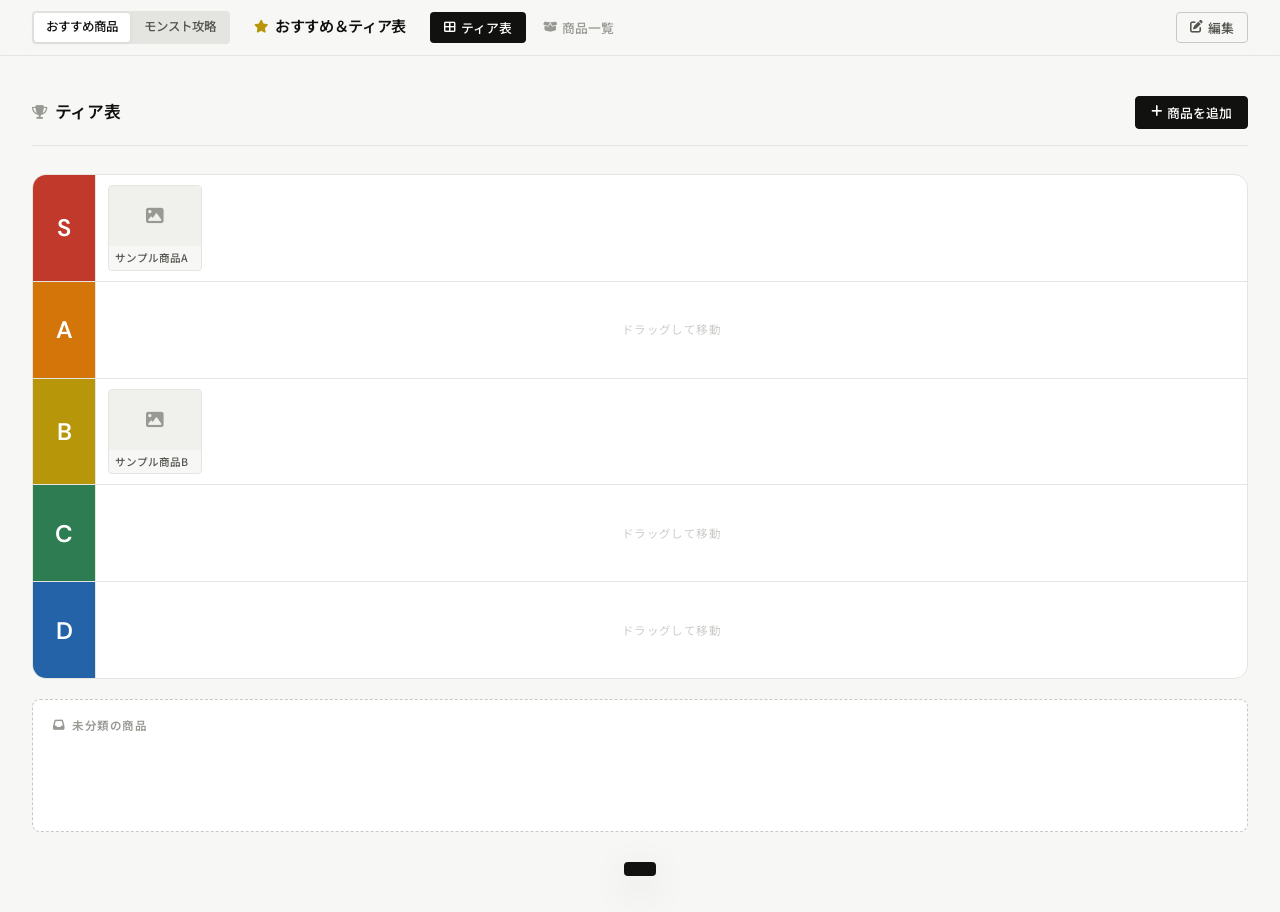
==== code_sandbox_light_a722cb25_1775783332/index.html @ 85e15983 "Add files via upload アップロード" ====
<!DOCTYPE html>
<html lang="ja">
<head>
  <meta charset="UTF-8" />
  <meta name="viewport" content="width=device-width, initial-scale=1.0" />
  <meta name="robots" content="noindex, nofollow, noarchive, nosnippet" />
  <meta name="googlebot" content="noindex, nofollow" />
  <title>おすすめ商品・ティア表</title>
  <link rel="stylesheet" href="css/style.css" />
  <link rel="preconnect" href="https://fonts.googleapis.com">
  <link href="https://fonts.googleapis.com/css2?family=DM+Sans:wght@300;400;500;600&family=Noto+Sans+JP:wght@300;400;500;600;700&display=swap" rel="stylesheet">
  <link rel="stylesheet" href="https://cdn.jsdelivr.net/npm/@fortawesome/fontawesome-free@6.4.0/css/all.min.css">
</head>
<body>

<!-- ===== ヘッダー（1つに統合） ===== -->
<header class="site-header">
  <div class="header-inner">

    <!-- サイト切り替えタブ -->
    <div class="site-tabs">
      <a href="index.html" class="site-tab active">おすすめ商品</a>
      <a href="monst.html" class="site-tab">モンスト攻略</a>
    </div>

    <!-- ロゴ -->
    <div class="header-logo">
      <i class="fas fa-star"></i>
      <span class="logo-text">おすすめ＆ティア表</span>
    </div>

    <!-- ビュー切り替えナビ -->
    <nav class="header-nav">
      <button class="nav-btn active" data-view="tier">
        <i class="fas fa-th-large"></i> ティア表
      </button>
      <button class="nav-btn" data-view="products">
        <i class="fas fa-box-open"></i> 商品一覧
      </button>
    </nav>

    <!-- 編集ボタン -->
    <div class="header-actions">
      <button id="btn-edit-mode" class="btn-toggle-edit" title="編集モード切替">
        <i class="fas fa-edit"></i> 編集
      </button>
    </div>
  </div>
</header>

<!-- ===== メインコンテンツ ===== -->
<main class="main-content">

  <!-- ======= ティア表ビュー ======= -->
  <section id="view-tier" class="view active">
    <div class="view-header">
      <h1 class="view-title"><i class="fas fa-trophy"></i> ティア表</h1>
      <div class="view-actions" id="tier-edit-actions">
        <button id="btn-add-tier-item" class="btn-primary">
          <i class="fas fa-plus"></i> 商品を追加
        </button>
      </div>
    </div>

    <div id="tier-board" class="tier-board">
      <div class="tier-loading">
        <i class="fas fa-spinner fa-spin"></i> 読み込み中...
      </div>
    </div>

    <!-- 未分類エリア -->
    <div id="tier-unassigned" class="tier-unassigned">
      <h3 class="unassigned-title"><i class="fas fa-inbox"></i> 未分類の商品</h3>
      <div id="unassigned-items" class="unassigned-items" data-tier="未分類"></div>
    </div>
  </section>

  <!-- ======= 商品一覧ビュー ======= -->
  <section id="view-products" class="view">
    <div class="view-header">
      <h1 class="view-title"><i class="fas fa-box-open"></i> おすすめ商品一覧</h1>
      <div class="view-actions">
        <div class="search-wrap">
          <i class="fas fa-search search-icon"></i>
          <input type="text" id="product-search" class="search-input" placeholder="商品を検索..." />
        </div>
        <div id="product-edit-actions">
          <button id="btn-add-product" class="btn-primary">
            <i class="fas fa-plus"></i> 商品を追加
          </button>
        </div>
      </div>
    </div>

    <div class="filter-bar">
      <span class="filter-label">カテゴリ：</span>
      <div id="category-filters" class="filter-chips">
        <button class="chip active" data-cat="all">すべて</button>
      </div>
    </div>

    <div id="products-grid" class="products-grid">
      <div class="tier-loading">
        <i class="fas fa-spinner fa-spin"></i> 読み込み中...
      </div>
    </div>
  </section>

</main>

<!-- ===== モーダル：商品追加/編集 ===== -->
<div id="modal-product" class="modal-overlay">
  <div class="modal-box">
    <div class="modal-header">
      <h2 id="modal-title" class="modal-title">商品を追加</h2>
      <button class="modal-close" id="btn-modal-close"><i class="fas fa-times"></i></button>
    </div>
    <form id="form-product" class="modal-form">
      <input type="hidden" id="field-id" />

      <div class="form-row">
        <label class="form-label">商品名 <span class="required">*</span></label>
        <input type="text" id="field-name" class="form-input" placeholder="商品名を入力" required />
      </div>

      <div class="form-row">
        <label class="form-label">説明</label>
        <textarea id="field-description" class="form-textarea" placeholder="商品の説明を入力" rows="3"></textarea>
      </div>

      <div class="form-row-2col">
        <div class="form-row">
          <label class="form-label">価格</label>
          <input type="text" id="field-price" class="form-input" placeholder="例：¥3,980" />
        </div>
        <div class="form-row">
          <label class="form-label">カテゴリ</label>
          <input type="text" id="field-category" class="form-input" placeholder="例：ガジェット" />
        </div>
      </div>

      <div class="form-row">
        <label class="form-label">画像URL</label>
        <input type="url" id="field-image-url" class="form-input" placeholder="https://..." />
        <div id="image-preview" class="image-preview-wrap">
          <img id="preview-img" src="" alt="プレビュー" />
        </div>
      </div>

      <div class="form-row">
        <label class="form-label">購入リンク</label>
        <input type="url" id="field-link" class="form-input" placeholder="https://..." />
      </div>

      <div class="form-row">
        <label class="form-label">ティアランク</label>
        <div class="tier-selector" id="tier-selector">
          <button type="button" class="tier-btn" data-tier="S">S</button>
          <button type="button" class="tier-btn" data-tier="A">A</button>
          <button type="button" class="tier-btn" data-tier="B">B</button>
          <button type="button" class="tier-btn" data-tier="C">C</button>
          <button type="button" class="tier-btn" data-tier="D">D</button>
          <button type="button" class="tier-btn active" data-tier="未分類">未分類</button>
        </div>
      </div>

      <div class="form-row">
        <label class="form-label">タグ（カンマ区切り）</label>
        <input type="text" id="field-tags" class="form-input" placeholder="例：おすすめ, 人気, コスパ良好" />
      </div>

      <div class="modal-footer">
        <button type="button" class="btn-secondary" id="btn-cancel-modal">キャンセル</button>
        <button type="submit" class="btn-primary" id="btn-save-product">
          <i class="fas fa-save"></i> 保存する
        </button>
      </div>
    </form>
  </div>
</div>

<!-- ===== 商品詳細モーダル ===== -->
<div id="modal-detail" class="modal-overlay">
  <div class="modal-box modal-detail-box">
    <div class="modal-header">
      <h2 id="detail-title" class="modal-title">商品詳細</h2>
      <button class="modal-close" id="btn-detail-close"><i class="fas fa-times"></i></button>
    </div>
    <div id="detail-content" class="detail-content">
      <!-- JS で動的挿入 -->
    </div>
  </div>
</div>

<!-- ===== 削除確認ダイアログ ===== -->
<div id="modal-confirm" class="modal-overlay">
  <div class="modal-box modal-confirm-box">
    <div class="modal-header">
      <h2 class="modal-title"><i class="fas fa-exclamation-triangle" style="color:#e74c3c;"></i> 削除確認</h2>
    </div>
    <p id="confirm-message" class="confirm-message">この商品を削除しますか？</p>
    <div class="modal-footer">
      <button class="btn-secondary" id="btn-confirm-cancel">キャンセル</button>
      <button class="btn-danger" id="btn-confirm-ok">
        <i class="fas fa-trash"></i> 削除する
      </button>
    </div>
  </div>
</div>

<!-- ===== トースト通知 ===== -->
<div id="toast" class="toast"></div>

<script src="js/app.js"></script>
</body>
</html>
---- code_sandbox_light_a722cb25_1775783332/css/style.css ----
/* ============================================================
   おすすめ商品・ティア表 — style.css  (Monochrome Minimal)
   ============================================================ */

:root {
  --bg:           #f7f7f5;
  --bg-card:      #ffffff;
  --bg-sub:       #f0f0ed;
  --border:       #e4e4e0;
  --border-dark:  #c8c8c4;
  --ink:          #111110;
  --ink-2:        #555550;
  --ink-3:        #999994;
  --accent-light: rgba(17,17,16,0.06);
  --danger:       #d63636;
  --danger-hover: #b82e2e;
  --success:      #2e8b5a;
  --tier-s:            #c0392b;
  --tier-a:            #d4750a;
  --tier-b:            #b8960a;
  --tier-c:            #2e7d52;
  --tier-d:            #2563a8;
  --tier-unclassified: #888884;
  --radius-sm: 4px;
  --radius-md: 8px;
  --radius-lg: 14px;
  --shadow-sm: 0 1px 4px rgba(0,0,0,0.07);
  --shadow-md: 0 4px 16px rgba(0,0,0,0.10);
  --shadow-lg: 0 12px 40px rgba(0,0,0,0.14);
  --font-display: 'DM Sans','Noto Sans JP',sans-serif;
  --font:         'Noto Sans JP','DM Sans',sans-serif;
  --transition: 0.18s ease;
}

*, *::before, *::after { box-sizing: border-box; margin: 0; padding: 0; }
html { scroll-behavior: smooth; }
body {
  font-family: var(--font);
  background: var(--bg);
  color: var(--ink);
  min-height: 100vh;
  line-height: 1.65;
  -webkit-font-smoothing: antialiased;
}
::-webkit-scrollbar { width: 5px; height: 5px; }
::-webkit-scrollbar-track { background: transparent; }
::-webkit-scrollbar-thumb { background: var(--border-dark); border-radius: 99px; }

/* ── ヘッダー ── */
.site-header {
  position: sticky; top: 0; z-index: 100;
  background: rgba(247,247,245,0.9);
  backdrop-filter: blur(16px);
  -webkit-backdrop-filter: blur(16px);
  border-bottom: 1px solid var(--border);
  height: 56px; padding: 0 2rem;
}
.header-inner {
  max-width: 1320px; margin: 0 auto; height: 100%;
  display: flex; align-items: center; gap: 1.5rem;
}
.site-tabs {
  display: flex; gap: 2px;
  background: var(--border); border-radius: var(--radius-sm); padding: 2px;
}
.site-tab {
  text-decoration: none; color: var(--ink-2);
  padding: 4px 12px; border-radius: 3px;
  font-size: 0.78rem; font-weight: 500; font-family: var(--font-display);
  transition: all var(--transition);
}
.site-tab.active { background: var(--bg-card); color: var(--ink); box-shadow: var(--shadow-sm); }
.site-tab:hover:not(.active) { color: var(--ink); }

.header-logo {
  display: flex; align-items: center; gap: 0.45rem;
  font-family: var(--font-display); font-size: 0.95rem;
  font-weight: 600; color: var(--ink); letter-spacing: -0.02em; white-space: nowrap;
}
.header-logo .fa-star { color: var(--tier-b); font-size: 0.8rem; }

.header-nav { display: flex; gap: 3px; flex: 1; }
.nav-btn {
  padding: 5px 13px; border: 1px solid transparent; background: transparent;
  color: var(--ink-3); border-radius: var(--radius-sm);
  font-size: 0.8rem; font-family: var(--font-display); font-weight: 500;
  cursor: pointer; transition: all var(--transition);
  display: flex; align-items: center; gap: 5px;
}
.nav-btn i { font-size: 0.72rem; }
.nav-btn:hover { color: var(--ink); background: var(--accent-light); }
.nav-btn.active { background: var(--ink); color: #fff; }

.header-actions { margin-left: auto; }
.btn-toggle-edit {
  padding: 5px 13px; background: transparent;
  border: 1px solid var(--border-dark); color: var(--ink-2);
  border-radius: var(--radius-sm); font-family: var(--font-display);
  font-size: 0.8rem; font-weight: 500; cursor: pointer;
  transition: all var(--transition); display: flex; align-items: center; gap: 5px;
}
.btn-toggle-edit:hover { border-color: var(--ink); color: var(--ink); }
.btn-toggle-edit.active { background: var(--ink); border-color: var(--ink); color: #fff; }

/* ── メイン ── */
.main-content { max-width: 1320px; margin: 0 auto; padding: 2.5rem 2rem 5rem; }

/* ── ビュー ── */
.view { display: none; }
.view.active { display: block; }
.view-header {
  display: flex; align-items: center; justify-content: space-between;
  flex-wrap: wrap; gap: 1rem; margin-bottom: 1.75rem;
  padding-bottom: 1rem; border-bottom: 1px solid var(--border);
}
.view-title {
  font-family: var(--font-display); font-size: 1.05rem;
  font-weight: 600; color: var(--ink); letter-spacing: -0.02em;
  display: flex; align-items: center; gap: 0.5rem;
}
.view-title i { color: var(--ink-3); font-size: 0.85rem; }
.view-actions { display: flex; align-items: center; gap: 0.5rem; flex-wrap: wrap; }

/* ── ボタン ── */
.btn-primary {
  padding: 6px 15px; background: var(--ink); color: #fff;
  border: 1px solid var(--ink); border-radius: var(--radius-sm);
  font-family: var(--font-display); font-size: 0.8rem; font-weight: 500;
  cursor: pointer; transition: all var(--transition);
  display: inline-flex; align-items: center; gap: 5px;
}
.btn-primary:hover { background: #333; border-color: #333; }
.btn-secondary {
  padding: 6px 15px; background: transparent; color: var(--ink-2);
  border: 1px solid var(--border-dark); border-radius: var(--radius-sm);
  font-family: var(--font-display); font-size: 0.8rem; font-weight: 500;
  cursor: pointer; transition: all var(--transition);
}
.btn-secondary:hover { border-color: var(--ink); color: var(--ink); }
.btn-danger {
  padding: 6px 15px; background: var(--danger); color: #fff;
  border: 1px solid var(--danger); border-radius: var(--radius-sm);
  font-family: var(--font-display); font-size: 0.8rem; font-weight: 500;
  cursor: pointer; transition: all var(--transition);
  display: inline-flex; align-items: center; gap: 5px;
}
.btn-danger:hover { background: var(--danger-hover); border-color: var(--danger-hover); }

/* ── ローディング ── */
.tier-loading { text-align: center; color: var(--ink-3); padding: 4rem; font-size: 0.85rem; }

/* ── ティア表 ── */
.tier-board {
  display: flex; flex-direction: column; gap: 1px;
  border: 1px solid var(--border); border-radius: var(--radius-lg);
  overflow: hidden; background: var(--border);
}
.tier-row { display: flex; align-items: stretch; min-height: 96px; background: var(--bg-card); }
.tier-label {
  width: 62px; min-width: 62px;
  display: flex; align-items: center; justify-content: center;
  font-family: var(--font-display); font-size: 1.5rem; font-weight: 600;
  color: #fff; flex-shrink: 0; letter-spacing: -0.03em;
}
.tier-drop-zone {
  flex: 1; display: flex; flex-wrap: wrap; align-items: flex-start;
  gap: 8px; padding: 10px 12px; min-height: 96px;
  border-left: 1px solid var(--border);
  transition: background var(--transition); position: relative;
}
.tier-drop-zone.drag-over {
  background: var(--accent-light);
  outline: 1px dashed var(--border-dark); outline-offset: -6px;
}
.tier-drop-zone.empty::after {
  content: "ドラッグして移動";
  position: absolute; inset: 0;
  display: flex; align-items: center; justify-content: center;
  color: var(--ink-3); font-size: 0.72rem;
  pointer-events: none; opacity: 0.5; letter-spacing: 0.03em;
}

/* ティアカード */
.tier-card {
  width: 94px; background: var(--bg);
  border-radius: var(--radius-sm); overflow: hidden;
  cursor: pointer; transition: all var(--transition);
  border: 1px solid var(--border); position: relative; user-select: none;
}
.tier-card:hover { transform: translateY(-2px); box-shadow: var(--shadow-md); border-color: var(--border-dark); }
.tier-card.dragging { opacity: 0.3; transform: scale(0.93); }
.tier-card-img { width: 100%; height: 60px; object-fit: contain; display: block; background: var(--bg-sub); }
.tier-card-img-placeholder {
  width: 100%; height: 60px; background: var(--bg-sub);
  display: flex; align-items: center; justify-content: center;
  color: var(--ink-3); font-size: 1.1rem;
}
.tier-card-name {
  padding: 5px 6px; font-size: 0.66rem; font-weight: 500; color: var(--ink-2);
  line-height: 1.3; overflow: hidden;
  display: -webkit-box; -webkit-line-clamp: 2; -webkit-box-orient: vertical;
}
.tier-card .card-delete-btn {
  display: none; position: absolute; top: 3px; right: 3px;
  background: var(--danger); color: #fff; border: none; border-radius: 50%;
  width: 17px; height: 17px; font-size: 0.58rem; cursor: pointer;
  align-items: center; justify-content: center; z-index: 5; transition: all var(--transition);
}
.tier-card .card-delete-btn:hover { background: var(--danger-hover); }
body.edit-mode .tier-card .card-delete-btn { display: flex; }
body.edit-mode .tier-card { cursor: grab; }
body.edit-mode .tier-card:active { cursor: grabbing; }

/* 未分類 */
.tier-unassigned {
  margin-top: 1.25rem; border: 1px dashed var(--border-dark);
  border-radius: var(--radius-md); padding: 1rem 1.25rem; background: var(--bg-card);
}
.unassigned-title {
  font-size: 0.72rem; font-weight: 600; color: var(--ink-3); margin-bottom: 0.75rem;
  display: flex; align-items: center; gap: 0.4rem; letter-spacing: 0.05em; text-transform: uppercase;
}
.unassigned-items { min-height: 68px; display: flex; flex-wrap: wrap; gap: 8px; }

/* ── フィルター ── */
.filter-bar { display: flex; align-items: center; gap: 0.75rem; flex-wrap: wrap; margin-bottom: 1.5rem; }
.filter-label { font-size: 0.75rem; color: var(--ink-3); font-weight: 500; white-space: nowrap; letter-spacing: 0.03em; }
.filter-chips { display: flex; flex-wrap: wrap; gap: 4px; }
.chip {
  padding: 3px 11px; border: 1px solid var(--border-dark);
  background: transparent; color: var(--ink-2); border-radius: 99px;
  font-size: 0.76rem; font-family: var(--font-display); cursor: pointer; transition: all var(--transition);
}
.chip:hover { border-color: var(--ink); color: var(--ink); }
.chip.active { background: var(--ink); border-color: var(--ink); color: #fff; }

/* ── 商品グリッド ── */
.products-grid {
  display: grid;
  grid-template-columns: repeat(auto-fill, minmax(220px, 1fr));
  gap: 1rem;
}
.product-card {
  background: var(--bg-card); border-radius: var(--radius-md); overflow: hidden;
  border: 1px solid var(--border); transition: all var(--transition);
  cursor: pointer; position: relative;
}
.product-card:hover { transform: translateY(-3px); box-shadow: var(--shadow-md); border-color: var(--border-dark); }
.product-card-img { width: 100%; height: 168px; object-fit: contain; display: block; background: var(--bg-sub); }
.product-card-img-placeholder {
  width: 100%; height: 168px; background: var(--bg-sub);
  display: flex; align-items: center; justify-content: center; color: var(--ink-3); font-size: 2.2rem;
}
.product-card-body { padding: 0.85rem 0.95rem 0.95rem; }
.product-card-tier {
  display: inline-flex; align-items: center; justify-content: center;
  width: 20px; height: 20px; border-radius: 3px; font-size: 0.65rem;
  font-weight: 700; color: #fff; margin-bottom: 0.4rem; font-family: var(--font-display);
}
.product-card-name {
  font-size: 0.88rem; font-weight: 600; color: var(--ink); margin-bottom: 0.3rem;
  overflow: hidden; display: -webkit-box; -webkit-line-clamp: 2; -webkit-box-orient: vertical; line-height: 1.4;
}
.product-card-desc {
  font-size: 0.74rem; color: var(--ink-3); line-height: 1.55; margin-bottom: 0.6rem;
  overflow: hidden; display: -webkit-box; -webkit-line-clamp: 2; -webkit-box-orient: vertical;
}
.product-card-meta { display: flex; align-items: center; justify-content: space-between; flex-wrap: wrap; gap: 0.3rem; }
.product-card-price { font-size: 0.9rem; font-weight: 700; color: var(--ink); font-family: var(--font-display); letter-spacing: -0.02em; }
.product-card-category {
  font-size: 0.68rem; color: var(--ink-3); background: var(--bg-sub);
  padding: 1px 7px; border-radius: 99px; border: 1px solid var(--border);
}
.product-card-tags { margin-top: 0.5rem; display: flex; flex-wrap: wrap; gap: 4px; }
.tag { font-size: 0.65rem; padding: 1px 7px; border-radius: 99px; background: var(--bg-sub); color: var(--ink-2); border: 1px solid var(--border); }

.product-card-actions { display: none; position: absolute; top: 7px; right: 7px; gap: 4px; }
body.edit-mode .product-card-actions { display: flex; }
.card-action-btn {
  width: 26px; height: 26px; border-radius: var(--radius-sm); border: none;
  cursor: pointer; display: flex; align-items: center; justify-content: center;
  font-size: 0.7rem; transition: all var(--transition); backdrop-filter: blur(4px);
}
.card-action-btn.edit   { background: rgba(17,17,16,0.82); color: #fff; }
.card-action-btn.edit:hover   { background: var(--ink); }
.card-action-btn.delete { background: rgba(214,54,54,0.85); color: #fff; }
.card-action-btn.delete:hover { background: var(--danger); }

/* ── 検索 ── */
.search-wrap { position: relative; display: flex; align-items: center; }
.search-icon { position: absolute; left: 9px; color: var(--ink-3); font-size: 0.75rem; pointer-events: none; }
.search-input {
  padding: 5px 10px 5px 28px; background: var(--bg-card);
  border: 1px solid var(--border-dark); border-radius: var(--radius-sm);
  color: var(--ink); font-family: var(--font); font-size: 0.8rem;
  width: 195px; transition: all var(--transition);
}
.search-input:focus { outline: none; border-color: var(--ink); width: 230px; }
.search-input::placeholder { color: var(--ink-3); }

/* ── モーダル ── */
.modal-overlay {
  display: none; position: fixed; inset: 0;
  background: rgba(0,0,0,0.25); backdrop-filter: blur(6px);
  z-index: 1000; align-items: center; justify-content: center; padding: 1rem;
}
.modal-overlay.is-open { display: flex; animation: fadeIn 0.15s ease; }

@keyframes fadeIn { from { opacity: 0; } to { opacity: 1; } }
@keyframes slideUp { from { transform: translateY(18px); opacity: 0; } to { transform: translateY(0); opacity: 1; } }

.modal-box {
  background: var(--bg-card); border: 1px solid var(--border);
  border-radius: var(--radius-lg); width: 100%; max-width: 520px;
  max-height: 90vh; overflow-y: auto;
  animation: slideUp 0.2s ease; box-shadow: var(--shadow-lg);
}
.modal-detail-box { max-width: 580px; }
.modal-confirm-box { max-width: 360px; }

.modal-header {
  display: flex; align-items: center; justify-content: space-between;
  padding: 1rem 1.3rem; border-bottom: 1px solid var(--border);
  position: sticky; top: 0; background: var(--bg-card); z-index: 1;
}
.modal-title {
  font-family: var(--font-display); font-size: 0.92rem; font-weight: 600;
  color: var(--ink); letter-spacing: -0.01em; display: flex; align-items: center; gap: 0.45rem;
}
.modal-close {
  background: transparent; border: none; color: var(--ink-3); font-size: 0.9rem;
  cursor: pointer; padding: 4px 6px; border-radius: var(--radius-sm);
  transition: all var(--transition); line-height: 1;
}
.modal-close:hover { color: var(--ink); background: var(--bg-sub); }

/* ── フォーム ── */
.modal-form { padding: 1.3rem; }
.form-row { margin-bottom: 0.95rem; }
.form-row-2col { display: grid; grid-template-columns: 1fr 1fr; gap: 1rem; margin-bottom: 0; }
.form-label {
  display: block; font-size: 0.68rem; font-weight: 600; color: var(--ink-3);
  margin-bottom: 5px; text-transform: uppercase; letter-spacing: 0.07em;
}
.required { color: var(--danger); }
.form-input, .form-textarea {
  width: 100%; padding: 7px 10px; background: var(--bg);
  border: 1px solid var(--border-dark); border-radius: var(--radius-sm);
  color: var(--ink); font-family: var(--font); font-size: 0.83rem; transition: border-color var(--transition);
}
.form-input:focus, .form-textarea:focus { outline: none; border-color: var(--ink); background: var(--bg-card); }
.form-textarea { resize: vertical; }
.image-preview-wrap { margin-top: 7px; border-radius: var(--radius-sm); overflow: hidden; border: 1px solid var(--border); background: var(--bg-sub); }
.image-preview-wrap img { width: 100%; height: 120px; object-fit: contain; display: block; }
.tier-selector { display: flex; gap: 5px; flex-wrap: wrap; }
.tier-btn {
  width: 38px; height: 38px; border-radius: var(--radius-sm);
  border: 2px solid transparent; color: #fff; font-weight: 700; font-size: 0.85rem;
  cursor: pointer; transition: all var(--transition); font-family: var(--font-display); opacity: 0.42;
}
.tier-btn:hover { opacity: 0.75; transform: scale(1.06); }
.tier-btn.active { opacity: 1; border-color: var(--ink); transform: scale(1.1); box-shadow: 0 0 0 2px rgba(17,17,16,0.12); }
.tier-btn[data-tier="S"] { background: var(--tier-s); }
.tier-btn[data-tier="A"] { background: var(--tier-a); }
.tier-btn[data-tier="B"] { background: var(--tier-b); }
.tier-btn[data-tier="C"] { background: var(--tier-c); }
.tier-btn[data-tier="D"] { background: var(--tier-d); }
.tier-btn[data-tier="未分類"] { background: var(--tier-unclassified); font-size: 0.48rem; line-height: 1.2; padding: 2px; }

.modal-footer { display: flex; justify-content: flex-end; gap: 6px; margin-top: 1.3rem; padding-top: 1rem; border-top: 1px solid var(--border); }
.confirm-message { padding: 1.3rem 1.3rem 0; color: var(--ink-2); font-size: 0.85rem; line-height: 1.65; }
.modal-confirm-box .modal-footer { justify-content: flex-end; padding: 1rem 1.3rem 1.3rem; border-top: none; margin-top: 0; }

/* ── 詳細モーダル ── */
.detail-content { padding: 1.3rem; }
.detail-img-wrap { border-radius: var(--radius-md); overflow: hidden; margin-bottom: 1.1rem; background: var(--bg-sub); border: 1px solid var(--border); }
.detail-img-wrap img { width: 100%; height: auto; max-height: 280px; object-fit: contain; display: block; }
.detail-meta-row { display: flex; align-items: center; gap: 0.6rem; flex-wrap: wrap; margin-bottom: 0.55rem; }
.detail-tier-badge {
  display: inline-flex; align-items: center; justify-content: center;
  width: 28px; height: 28px; border-radius: 4px; font-size: 0.8rem;
  font-weight: 700; color: #fff; font-family: var(--font-display); flex-shrink: 0;
}
.detail-name { font-size: 1.15rem; font-weight: 700; color: var(--ink); flex: 1; font-family: var(--font-display); letter-spacing: -0.025em; line-height: 1.3; }
.detail-price { font-size: 1.2rem; font-weight: 700; color: var(--ink); margin-bottom: 0.7rem; font-family: var(--font-display); letter-spacing: -0.025em; }
.detail-desc { font-size: 0.83rem; color: var(--ink-2); line-height: 1.75; margin-bottom: 0.9rem; }
.detail-tags { margin-bottom: 1rem; }
.detail-link {
  display: inline-flex; align-items: center; gap: 6px; padding: 7px 16px;
  background: var(--ink); color: #fff; border-radius: var(--radius-sm);
  text-decoration: none; font-weight: 500; font-size: 0.8rem;
  font-family: var(--font-display); transition: all var(--transition);
}
.detail-link:hover { background: #333; transform: translateY(-1px); }
.detail-footer-btns { display: flex; gap: 6px; justify-content: flex-end; margin-top: 1rem; padding-top: 1rem; border-top: 1px solid var(--border); }

/* ── トースト ── */
.toast {
  position: fixed; bottom: 1.5rem; left: 50%; transform: translateX(-50%);
  background: var(--ink); color: #fff; border-radius: var(--radius-sm);
  padding: 7px 16px; font-size: 0.8rem; font-family: var(--font-display);
  z-index: 9999; box-shadow: var(--shadow-lg);
  animation: slideUp 0.2s ease; white-space: nowrap;
}
.toast.success { background: var(--success); }
.toast.error   { background: var(--danger); }

/* ── 空の状態 ── */
.empty-state { text-align: center; padding: 4rem 1rem; color: var(--ink-3); grid-column: 1 / -1; }
.empty-state i { font-size: 2.2rem; display: block; margin-bottom: 1rem; opacity: 0.25; }
.empty-state p { font-size: 0.82rem; }

/* ── ティアカラー ── */
.tier-color-s { background-color: var(--tier-s); }
.tier-color-a { background-color: var(--tier-a); }
.tier-color-b { background-color: var(--tier-b); }
.tier-color-c { background-color: var(--tier-c); }
.tier-color-d { background-color: var(--tier-d); }
.tier-color-未分類 { background-color: var(--tier-unclassified); }

/* ── レスポンシブ ── */
@media (max-width: 768px) {
  .site-header { height: auto; padding: 0.6rem 1rem; }
  .header-inner { flex-wrap: wrap; gap: 0.6rem; height: auto; }
  .main-content { padding: 1.5rem 1rem 4rem; }
  .tier-label { width: 46px; min-width: 46px; font-size: 1.2rem; }
  .tier-card { width: 78px; }
  .tier-card-img, .tier-card-img-placeholder { height: 50px; }
  .products-grid { grid-template-columns: repeat(auto-fill, minmax(155px, 1fr)); gap: 0.7rem; }
  .product-card-img, .product-card-img-placeholder { height: 125px; }
  .search-input { width: 150px; }
  .search-input:focus { width: 180px; }
  .form-row-2col { grid-template-columns: 1fr; }
}
@media (max-width: 480px) {
  .tier-label { width: 40px; min-width: 40px; font-size: 1rem; }
  .tier-card { width: 68px; }
  .tier-drop-zone { gap: 5px; padding: 8px; }
  .header-nav { gap: 3px; }
  .nav-btn { padding: 4px 9px; font-size: 0.75rem; }
}
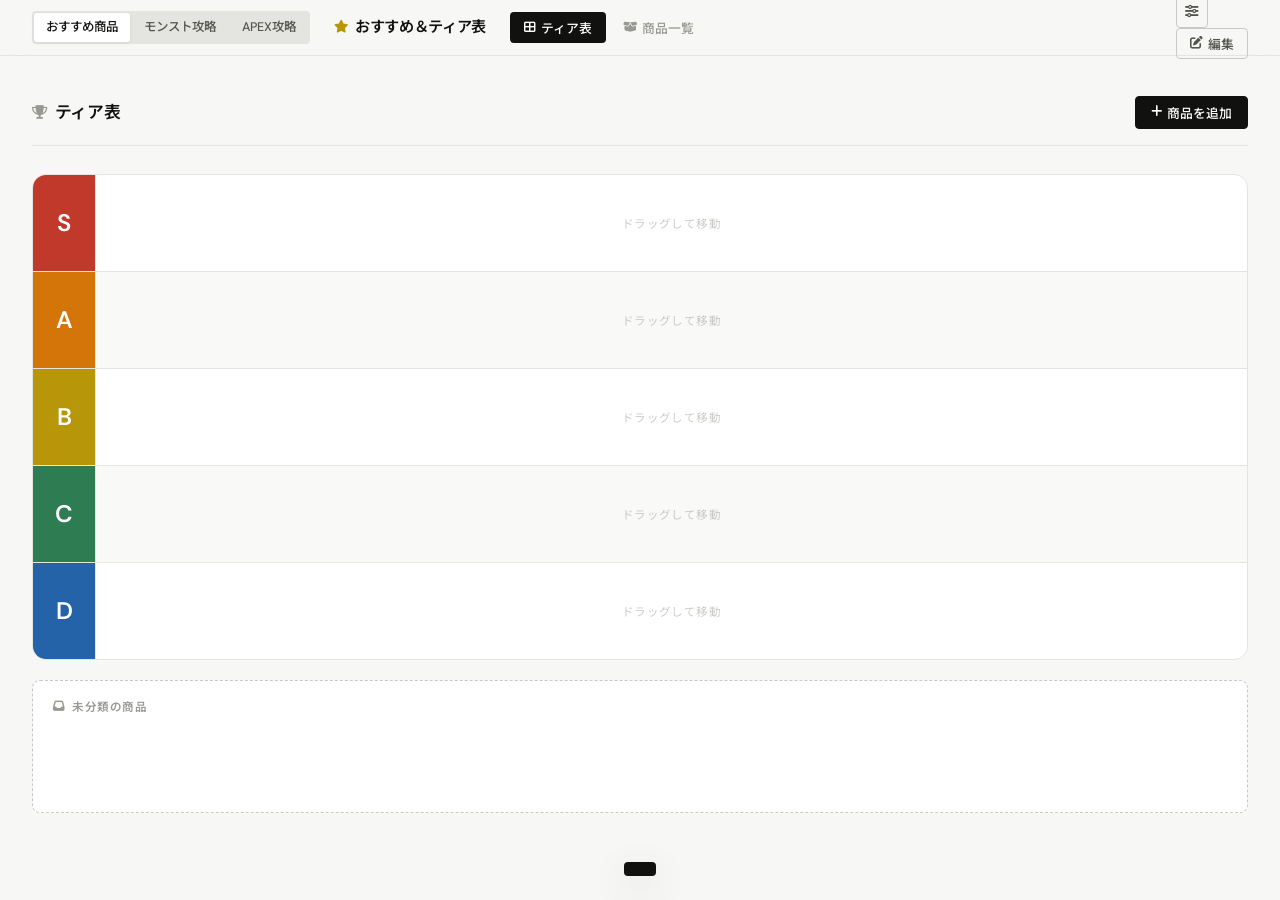
==== commit a7735b95: "Add files via upload あ" ====
--- a/code_sandbox_light_a722cb25_1775783332/index.html
+++ b/code_sandbox_light_a722cb25_1775783332/index.html
@@ -21,6 +21,7 @@
     <div class="site-tabs">
       <a href="index.html" class="site-tab active">おすすめ商品</a>
       <a href="monst.html" class="site-tab">モンスト攻略</a>
+      <a href="apex.html"  class="site-tab">APEX攻略</a>
     </div>
 
     <!-- ロゴ -->
@@ -212,5 +213,6 @@
 <div id="toast" class="toast"></div>
 
 <script src="js/app.js"></script>
+<script src="js/settings.js"></script>
 </body>
 </html>
--- a/code_sandbox_light_a722cb25_1775783332/css/style.css
+++ b/code_sandbox_light_a722cb25_1775783332/css/style.css
@@ -30,6 +30,70 @@
   --font-display: 'DM Sans','Noto Sans JP',sans-serif;
   --font:         'Noto Sans JP','DM Sans',sans-serif;
   --transition: 0.18s ease;
+
+  /* カードサイズ変数 */
+  --card-w:        94px;
+  --card-img-h:    60px;
+  --card-font:     0.66rem;
+}
+
+/* ── ダークモード ── */
+body.dark-mode {
+  --bg:           #111112;
+  --bg-card:      #1a1a1c;
+  --bg-sub:       #222226;
+  --border:       #2e2e32;
+  --border-dark:  #3e3e44;
+  --ink:          #f0f0ee;
+  --ink-2:        #aaaaaa;
+  --ink-3:        #666668;
+  --accent-light: rgba(240,240,238,0.06);
+  --shadow-sm: 0 1px 4px rgba(0,0,0,0.3);
+  --shadow-md: 0 4px 16px rgba(0,0,0,0.4);
+  --shadow-lg: 0 12px 40px rgba(0,0,0,0.55);
+}
+body.dark-mode .site-header {
+  background: rgba(17,17,18,0.88);
+}
+body.dark-mode .modal-overlay {
+  background: rgba(0,0,0,0.55);
+}
+
+/* ── カードサイズ：小 ── */
+body.card-sm {
+  --card-w:     72px;
+  --card-img-h: 46px;
+  --card-font:  0.58rem;
+}
+/* ── カードサイズ：中（デフォルト） ── */
+body.card-md {
+  --card-w:     94px;
+  --card-img-h: 60px;
+  --card-font:  0.66rem;
+}
+/* ── カードサイズ：大 ── */
+body.card-lg {
+  --card-w:     120px;
+  --card-img-h: 80px;
+  --card-font:  0.74rem;
+}
+
+/* ── カード変数を実際のスタイルに反映 ── */
+.tier-card,
+.monst-card,
+.apex-card {
+  width: var(--card-w) !important;
+}
+.tier-card-img,
+.tier-card-img-placeholder,
+.monst-card-img-wrap,
+.apex-card-img-wrap {
+  height: var(--card-img-h) !important;
+}
+.tier-card-name,
+.monst-card-name,
+.apex-card-name {
+  font-size: var(--card-font) !important;
 }
 
 *, *::before, *::after { box-sizing: border-box; margin: 0; padding: 0; }
@@ -440,4 +504,511 @@
   .nav-btn { padding: 4px 9px; font-size: 0.75rem; }
 }
 
-
+/* ============================================================
+   設定パネル
+   ============================================================ */
+.settings-btn {
+  width: 32px; height: 32px;
+  border-radius: var(--radius-sm);
+  border: 1px solid var(--border-dark);
+  background: transparent;
+  color: var(--ink-2);
+  display: flex; align-items: center; justify-content: center;
+  cursor: pointer; font-size: 0.85rem;
+  transition: all var(--transition);
+  flex-shrink: 0;
+}
+.settings-btn:hover { border-color: var(--ink); color: var(--ink); }
+.settings-btn.active { background: var(--ink); border-color: var(--ink); color: #fff; }
+
+.settings-panel {
+  display: none;
+  position: fixed;
+  top: 68px; right: 1.5rem;
+  width: 280px;
+  background: var(--bg-card);
+  border: 1px solid var(--border);
+  border-radius: var(--radius-lg);
+  box-shadow: var(--shadow-lg);
+  z-index: 500;
+  animation: slideUp 0.18s ease;
+}
+.settings-panel.is-open { display: block; }
+
+.settings-panel-header {
+  padding: 0.9rem 1.1rem 0.7rem;
+  border-bottom: 1px solid var(--border);
+  font-family: var(--font-display);
+  font-size: 0.85rem;
+  font-weight: 600;
+  color: var(--ink);
+  display: flex; align-items: center; gap: 0.5rem;
+}
+
+.settings-section {
+  padding: 0.9rem 1.1rem;
+  border-bottom: 1px solid var(--border);
+}
+.settings-section:last-child { border-bottom: none; }
+
+.settings-section-label {
+  font-size: 0.68rem;
+  font-weight: 700;
+  color: var(--ink-3);
+  text-transform: uppercase;
+  letter-spacing: 0.07em;
+  margin-bottom: 0.65rem;
+}
+
+.settings-options {
+  display: flex;
+  flex-direction: column;
+  gap: 4px;
+}
+
+.settings-option {
+  display: flex;
+  align-items: center;
+  justify-content: space-between;
+  padding: 7px 10px;
+  border-radius: var(--radius-sm);
+  border: 1px solid var(--border);
+  cursor: pointer;
+  transition: all var(--transition);
+  background: transparent;
+  width: 100%;
+  text-align: left;
+  font-family: var(--font);
+}
+.settings-option:hover { border-color: var(--border-dark); background: var(--bg-sub); }
+.settings-option.active {
+  border-color: var(--ink);
+  background: var(--ink);
+  color: #fff;
+}
+.settings-option-label {
+  font-size: 0.82rem;
+  font-weight: 500;
+}
+.settings-option-desc {
+  font-size: 0.7rem;
+  opacity: 0.65;
+  margin-top: 1px;
+}
+.settings-option.active .settings-option-desc { opacity: 0.75; }
+.settings-check {
+  font-size: 0.75rem;
+  opacity: 0;
+  transition: opacity var(--transition);
+}
+.settings-option.active .settings-check { opacity: 1; }
+
+/* ============================================================
+   アニメーション定義
+   ============================================================ */
+
+/* キーフレーム */
+@keyframes fadeUpSoft {
+  from { opacity: 0; transform: translateY(10px); }
+  to   { opacity: 1; transform: translateY(0); }
+}
+@keyframes fadeUpBig {
+  from { opacity: 0; transform: translateY(24px) scale(0.97); }
+  to   { opacity: 1; transform: translateY(0)  scale(1); }
+}
+@keyframes slideInLeft {
+  from { opacity: 0; transform: translateX(-16px); }
+  to   { opacity: 1; transform: translateX(0); }
+}
+@keyframes popIn {
+  0%   { opacity: 0; transform: scale(0.85); }
+  70%  { transform: scale(1.04); }
+  100% { opacity: 1; transform: scale(1); }
+}
+@keyframes shimmer {
+  0%   { background-position: -400px 0; }
+  100% { background-position:  400px 0; }
+}
+@keyframes tierGlow {
+  0%   { box-shadow: 0 0 0 0 rgba(17,17,16,0.25); }
+  50%  { box-shadow: 0 0 0 6px rgba(17,17,16,0); }
+  100% { box-shadow: 0 0 0 0 rgba(17,17,16,0); }
+}
+@keyframes dropSuccess {
+  0%   { background: var(--accent-light); }
+  60%  { background: rgba(46,139,82,0.12); }
+  100% { background: transparent; }
+}
+
+/* ── アニメーションなし（デフォルト） ── */
+/* 何も追加しない */
+
+/* ── 控えめアニメーション ── */
+body.anim-subtle .tier-card,
+body.anim-subtle .apex-card,
+body.anim-subtle .monst-card {
+  animation: fadeUpSoft 0.22s ease both;
+}
+body.anim-subtle .product-card {
+  animation: fadeUpSoft 0.22s ease both;
+}
+body.anim-subtle .tier-row {
+  animation: slideInLeft 0.2s ease both;
+}
+body.anim-subtle .modal-box {
+  animation: fadeUpSoft 0.2s ease both;
+}
+body.anim-subtle .tier-card:hover,
+body.anim-subtle .apex-card:hover,
+body.anim-subtle .monst-card:hover {
+  transition: transform 0.2s ease, box-shadow 0.2s ease;
+}
+body.anim-subtle .drop-success {
+  animation: dropSuccess 0.6s ease forwards;
+}
+
+/* ── 派手めアニメーション ── */
+body.anim-fancy .tier-card,
+body.anim-fancy .apex-card,
+body.anim-fancy .monst-card {
+  animation: popIn 0.3s cubic-bezier(0.34,1.56,0.64,1) both;
+}
+body.anim-fancy .product-card {
+  animation: fadeUpBig 0.3s cubic-bezier(0.34,1.56,0.64,1) both;
+}
+body.anim-fancy .tier-row {
+  animation: slideInLeft 0.25s cubic-bezier(0.34,1.56,0.64,1) both;
+}
+body.anim-fancy .modal-box {
+  animation: fadeUpBig 0.28s cubic-bezier(0.34,1.56,0.64,1) both;
+}
+body.anim-fancy .tier-card:hover,
+body.anim-fancy .apex-card:hover,
+body.anim-fancy .monst-card:hover {
+  transform: translateY(-4px) rotate3d(1,1,0,1.5deg) !important;
+  box-shadow: var(--shadow-lg) !important;
+  transition: transform 0.18s ease, box-shadow 0.18s ease !important;
+}
+body.anim-fancy .product-card:hover {
+  transform: translateY(-6px) !important;
+  box-shadow: var(--shadow-lg) !important;
+  transition: transform 0.18s ease, box-shadow 0.18s ease !important;
+}
+body.anim-fancy .nav-btn:hover,
+body.anim-fancy .btn-primary:hover,
+body.anim-fancy .btn-secondary:hover {
+  transform: translateY(-1px);
+  transition: all 0.15s ease;
+}
+body.anim-fancy .drop-success {
+  animation: tierGlow 0.7s ease forwards, dropSuccess 0.7s ease forwards;
+}
+/* カードの順番ずらし */
+body.anim-fancy .tier-card:nth-child(1),
+body.anim-fancy .apex-card:nth-child(1),
+body.anim-fancy .monst-card:nth-child(1),
+body.anim-fancy .product-card:nth-child(1) { animation-delay: 0.03s; }
+body.anim-fancy .tier-card:nth-child(2),
+body.anim-fancy .apex-card:nth-child(2),
+body.anim-fancy .monst-card:nth-child(2),
+body.anim-fancy .product-card:nth-child(2) { animation-delay: 0.07s; }
+body.anim-fancy .tier-card:nth-child(3),
+body.anim-fancy .apex-card:nth-child(3),
+body.anim-fancy .monst-card:nth-child(3),
+body.anim-fancy .product-card:nth-child(3) { animation-delay: 0.11s; }
+body.anim-fancy .tier-card:nth-child(4),
+body.anim-fancy .apex-card:nth-child(4),
+body.anim-fancy .monst-card:nth-child(4),
+body.anim-fancy .product-card:nth-child(4) { animation-delay: 0.15s; }
+body.anim-fancy .tier-card:nth-child(n+5),
+body.anim-fancy .apex-card:nth-child(n+5),
+body.anim-fancy .monst-card:nth-child(n+5),
+body.anim-fancy .product-card:nth-child(n+5) { animation-delay: 0.18s; }
+
+body.anim-subtle .tier-row:nth-child(1) { animation-delay: 0.03s; }
+body.anim-subtle .tier-row:nth-child(2) { animation-delay: 0.07s; }
+body.anim-subtle .tier-row:nth-child(3) { animation-delay: 0.11s; }
+body.anim-subtle .tier-row:nth-child(4) { animation-delay: 0.14s; }
+body.anim-subtle .tier-row:nth-child(5) { animation-delay: 0.17s; }
+body.anim-fancy .tier-row:nth-child(1) { animation-delay: 0.03s; }
+body.anim-fancy .tier-row:nth-child(2) { animation-delay: 0.08s; }
+body.anim-fancy .tier-row:nth-child(3) { animation-delay: 0.13s; }
+body.anim-fancy .tier-row:nth-child(4) { animation-delay: 0.18s; }
+body.anim-fancy .tier-row:nth-child(5) { animation-delay: 0.23s; }
+
+/* ============================================================
+   設定パネル追加UI（ダークモードトグル・履歴・ショートカット等）
+   ============================================================ */
+
+/* パネルのスクロール対応 */
+.settings-panel {
+  max-height: calc(100vh - 80px);
+  overflow-y: auto;
+}
+
+/* ダークモードトグル行 */
+.settings-toggle-row {
+  display: flex;
+  align-items: center;
+  justify-content: space-between;
+  gap: 0.75rem;
+}
+.settings-toggle-label {
+  font-size: 0.82rem;
+  font-weight: 500;
+  color: var(--ink);
+}
+.settings-toggle-desc {
+  font-size: 0.7rem;
+  color: var(--ink-3);
+  margin-top: 1px;
+}
+.settings-toggle-btn {
+  background: transparent;
+  border: none;
+  cursor: pointer;
+  padding: 0;
+  flex-shrink: 0;
+}
+.toggle-track {
+  display: block;
+  width: 38px; height: 22px;
+  background: var(--border-dark);
+  border-radius: 99px;
+  position: relative;
+  transition: background 0.2s ease;
+}
+.toggle-thumb {
+  display: block;
+  width: 16px; height: 16px;
+  background: #fff;
+  border-radius: 50%;
+  position: absolute;
+  top: 3px; left: 3px;
+  transition: transform 0.2s ease;
+  box-shadow: var(--shadow-sm);
+}
+.settings-toggle-btn.on .toggle-track { background: var(--ink); }
+.settings-toggle-btn.on .toggle-thumb { transform: translateX(16px); }
+
+/* アクションボタン（画像保存など） */
+.settings-action-btn {
+  width: 100%;
+  padding: 7px 12px;
+  background: transparent;
+  border: 1px solid var(--border-dark);
+  border-radius: var(--radius-sm);
+  color: var(--ink-2);
+  font-family: var(--font-display);
+  font-size: 0.8rem;
+  cursor: pointer;
+  transition: all var(--transition);
+  display: flex;
+  align-items: center;
+  gap: 6px;
+  text-align: left;
+}
+.settings-action-btn:hover {
+  border-color: var(--ink);
+  color: var(--ink);
+  background: var(--bg-sub);
+}
+
+/* 履歴 */
+.settings-history-input-wrap {
+  display: flex;
+  gap: 5px;
+  margin-bottom: 0.65rem;
+}
+.settings-history-input {
+  flex: 1;
+  padding: 6px 9px;
+  background: var(--bg);
+  border: 1px solid var(--border-dark);
+  border-radius: var(--radius-sm);
+  color: var(--ink);
+  font-family: var(--font);
+  font-size: 0.78rem;
+  min-width: 0;
+}
+.settings-history-input:focus {
+  outline: none;
+  border-color: var(--ink);
+}
+.settings-history-input::placeholder { color: var(--ink-3); }
+.settings-history-add-btn {
+  width: 30px; height: 30px;
+  background: var(--ink);
+  border: none;
+  border-radius: var(--radius-sm);
+  color: #fff;
+  cursor: pointer;
+  display: flex; align-items: center; justify-content: center;
+  font-size: 0.78rem;
+  flex-shrink: 0;
+  transition: all var(--transition);
+}
+.settings-history-add-btn:hover { background: #333; }
+
+.settings-history-list {
+  display: flex;
+  flex-direction: column;
+  gap: 4px;
+  max-height: 160px;
+  overflow-y: auto;
+}
+.settings-history-empty {
+  font-size: 0.75rem;
+  color: var(--ink-3);
+  text-align: center;
+  padding: 0.75rem 0;
+}
+.settings-history-item {
+  display: flex;
+  align-items: flex-start;
+  gap: 6px;
+  padding: 6px 8px;
+  background: var(--bg-sub);
+  border-radius: var(--radius-sm);
+  border: 1px solid var(--border);
+}
+.settings-history-text {
+  flex: 1;
+  font-size: 0.76rem;
+  color: var(--ink);
+  line-height: 1.4;
+  min-width: 0;
+  word-break: break-all;
+}
+.settings-history-date {
+  font-size: 0.65rem;
+  color: var(--ink-3);
+  white-space: nowrap;
+  margin-top: 1px;
+}
+.settings-history-del {
+  background: transparent;
+  border: none;
+  color: var(--ink-3);
+  cursor: pointer;
+  font-size: 0.65rem;
+  padding: 2px 4px;
+  border-radius: 3px;
+  transition: all var(--transition);
+  flex-shrink: 0;
+}
+.settings-history-del:hover { color: var(--danger); background: rgba(214,54,54,0.08); }
+
+/* キーボードショートカット */
+.settings-shortcut-list {
+  display: flex;
+  flex-direction: column;
+  gap: 5px;
+}
+.settings-shortcut-row {
+  display: flex;
+  align-items: center;
+  gap: 8px;
+  font-size: 0.78rem;
+  color: var(--ink-2);
+}
+kbd {
+  display: inline-flex;
+  align-items: center;
+  justify-content: center;
+  min-width: 26px;
+  height: 22px;
+  padding: 0 6px;
+  background: var(--bg-sub);
+  border: 1px solid var(--border-dark);
+  border-bottom-width: 2px;
+  border-radius: var(--radius-sm);
+  font-family: var(--font-display);
+  font-size: 0.72rem;
+  font-weight: 600;
+  color: var(--ink);
+  flex-shrink: 0;
+}
+
+/* ============================================================
+   ドラッグ中の影・ティア行ストライプ・演出系
+   ============================================================ */
+
+/* ── ドラッグ中カードに浮いた影 ── */
+.tier-card.dragging,
+.monst-card.dragging,
+.apex-card.dragging {
+  opacity: 0.85 !important;
+  transform: scale(1.08) rotate(2deg) !important;
+  box-shadow: 0 16px 40px rgba(0,0,0,0.28), 0 6px 12px rgba(0,0,0,0.18) !important;
+  z-index: 999;
+  cursor: grabbing !important;
+}
+
+/* ── ティア行のストライプ ── */
+.tier-board .tier-row:nth-child(even),
+#tier-container .tier-row:nth-child(even),
+#legend-tier-container .tier-row:nth-child(even),
+#weapon-tier-container .tier-row:nth-child(even) {
+  background: color-mix(in srgb, var(--bg-sub) 40%, var(--bg-card));
+}
+
+/* ダークモード時はより濃いストライプ */
+body.dark-mode .tier-board .tier-row:nth-child(even),
+body.dark-mode #tier-container .tier-row:nth-child(even),
+body.dark-mode #legend-tier-container .tier-row:nth-child(even),
+body.dark-mode #weapon-tier-container .tier-row:nth-child(even) {
+  background: rgba(255,255,255,0.03);
+}
+
+/* ── ページ遷移アニメーション ── */
+@keyframes pageEnter {
+  from { opacity: 0; transform: translateY(14px); }
+  to   { opacity: 1; transform: translateY(0); }
+}
+.main-content {
+  animation: pageEnter 0.35s cubic-bezier(0.22,1,0.36,1) both;
+}
+
+/* ── ティア表ローディング演出（行が順番にスライドイン） ── */
+@keyframes tierRowEnter {
+  from { opacity: 0; transform: translateX(-20px); }
+  to   { opacity: 1; transform: translateX(0); }
+}
+
+/* ローディング完了後の演出クラス（JSで付与） */
+.tier-board-loaded .tier-row,
+#tier-container.tier-board-loaded .tier-row,
+#legend-tier-container.tier-board-loaded .tier-row,
+#weapon-tier-container.tier-board-loaded .tier-row {
+  animation: tierRowEnter 0.3s cubic-bezier(0.22,1,0.36,1) both;
+}
+.tier-board-loaded .tier-row:nth-child(1),
+#tier-container.tier-board-loaded .tier-row:nth-child(1),
+#legend-tier-container.tier-board-loaded .tier-row:nth-child(1),
+#weapon-tier-container.tier-board-loaded .tier-row:nth-child(1) { animation-delay: 0.05s; }
+.tier-board-loaded .tier-row:nth-child(2),
+#tier-container.tier-board-loaded .tier-row:nth-child(2),
+#legend-tier-container.tier-board-loaded .tier-row:nth-child(2),
+#weapon-tier-container.tier-board-loaded .tier-row:nth-child(2) { animation-delay: 0.12s; }
+.tier-board-loaded .tier-row:nth-child(3),
+#tier-container.tier-board-loaded .tier-row:nth-child(3),
+#legend-tier-container.tier-board-loaded .tier-row:nth-child(3),
+#weapon-tier-container.tier-board-loaded .tier-row:nth-child(3) { animation-delay: 0.19s; }
+.tier-board-loaded .tier-row:nth-child(4),
+#tier-container.tier-board-loaded .tier-row:nth-child(4),
+#legend-tier-container.tier-board-loaded .tier-row:nth-child(4),
+#weapon-tier-container.tier-board-loaded .tier-row:nth-child(4) { animation-delay: 0.26s; }
+.tier-board-loaded .tier-row:nth-child(5),
+#tier-container.tier-board-loaded .tier-row:nth-child(5),
+#legend-tier-container.tier-board-loaded .tier-row:nth-child(5),
+#weapon-tier-container.tier-board-loaded .tier-row:nth-child(5) { animation-delay: 0.33s; }
+
+/* ページ遷移：タブ切り替え時のビューアニメーション */
+@keyframes viewSlideIn {
+  from { opacity: 0; transform: translateX(18px); }
+  to   { opacity: 1; transform: translateX(0); }
+}
+.view.active {
+  animation: viewSlideIn 0.28s cubic-bezier(0.22,1,0.36,1) both;
+}
